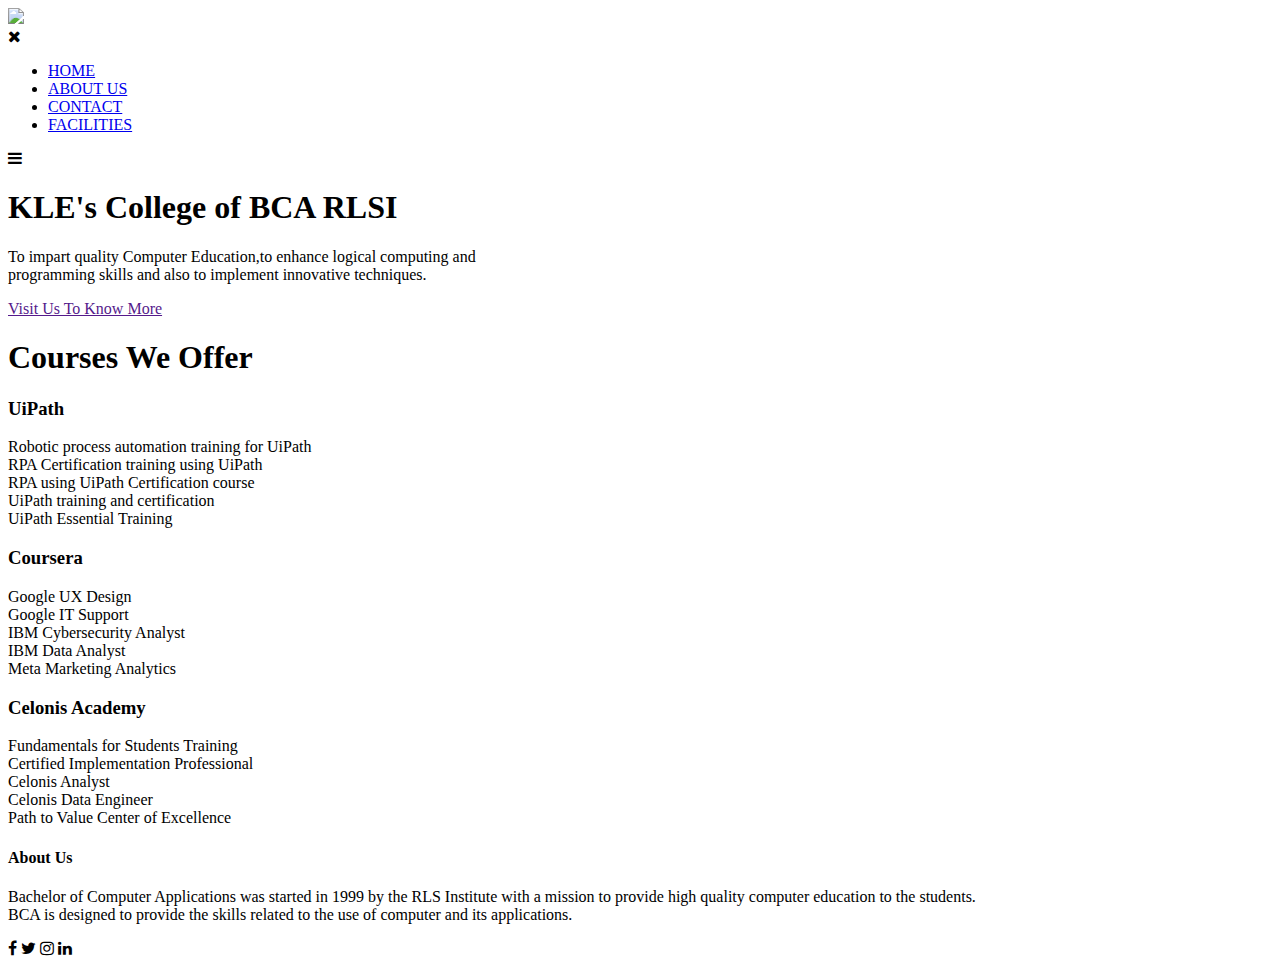
==== index.html @ 443088fa "Add files via upload" ====
<!DOCTYPE html>
<html>
<head>
<meta name="viewport" content="with=device-width, initial-scale=1.0">
<title>RLS BCA Website</title>
<link rel="stylesheet" href="style.css">
<link rel="preconnect" href="https://fonts.googleapis.com">
<link rel="preconnect" href="https://fonts.gstatic.com" crossorigin>
<link href="https://fonts.googleapis.com/css2?family=Pathway+Extreme:wght@100;200;300;400;600;700&display=swap" rel="stylesheet">
<link rel="stylesheet" href="https://stackpath.bootstrapcdn.com/font-awesome/4.7.0/css/font-awesome.min.css">
</head>
<body>
<section class="header">
<nav>
   <a  href="index.html"><img src="logo1.jpg"></a>
    <div class="nav-links" id="navLinks">
<i class="fa fa-times" onclick="hideMenu()"></i>
 
  <ul>
        <li><a href="index.html">HOME</a></li> 
        <li><a href="aboutus.html">ABOUT US</a></li>
         <li><a href="contact.html">CONTACT</a></li>
        <li><a href="facilities.html">FACILITIES</a></li>
      </ul>
</div>
<i class="fa fa-bars"onclick="showMenu()" ></i>
</nav>

<div class="text-box">
<h1>KLE's College of BCA RLSI</h1>
<p>To impart quality Computer Education,to enhance logical computing and <br>programming skills and 
 also to implement innovative techniques.</p>
<a href="" class="hero-btn">Visit Us To Know More</a>
</section>


<!---------Courses------->
<section class="course">
<h1>Courses We Offer</h1>
<div class="row">
<div class="course-col">
<h3>UiPath</h3>
<p>Robotic process automation training for UiPath<br>
RPA Certification training using UiPath<br>
RPA using UiPath Certification course<br>
UiPath training and certification<br>
UiPath Essential Training
</p>
</div>


<div  class="course-col">
<h3>Coursera</h3>
<p>Google UX Design<br>
Google IT Support<br>
IBM Cybersecurity Analyst<br>
IBM Data Analyst<br>
Meta Marketing Analytics</p>
</div>


<div class="course-col">
<h3>Celonis Academy</h3>
<p>Fundamentals for Students Training<br>
Certified Implementation Professional <br>
Celonis Analyst<br>
Celonis Data Engineer<br>
Path to Value Center of Excellence</p>
</div>
</div>
</section>


<!--------footer----->
<section class="footer">
<h4>About Us</h4>
<p> Bachelor of Computer Applications was started in 1999 by the RLS Institute with a mission to provide high quality computer education to the students.
<br>BCA is designed to provide the skills related to the use of computer and its applications. <br>
</p>
<div class="icons">
<i class="fa fa-facebook"></i>
<i class="fa fa-twitter"></i>
<i class="fa fa-instagram"></i>
<i class="fa fa-linkedin"></i>
</div>
 


<!------Javascript for Toggle Menu------>
<script>
var navLinks=document.getElementById("navLinks");
function showMenu()
{
 navLinks.style.right="0";
}
function hideMenu()
{
 navLinks.style.right="-200px";
}
</script>
<script src="//code.tidio.co/buvgqissxnavsdt7x8jyhuuegwo5zvnl.js" async></script>
</body>
</html>
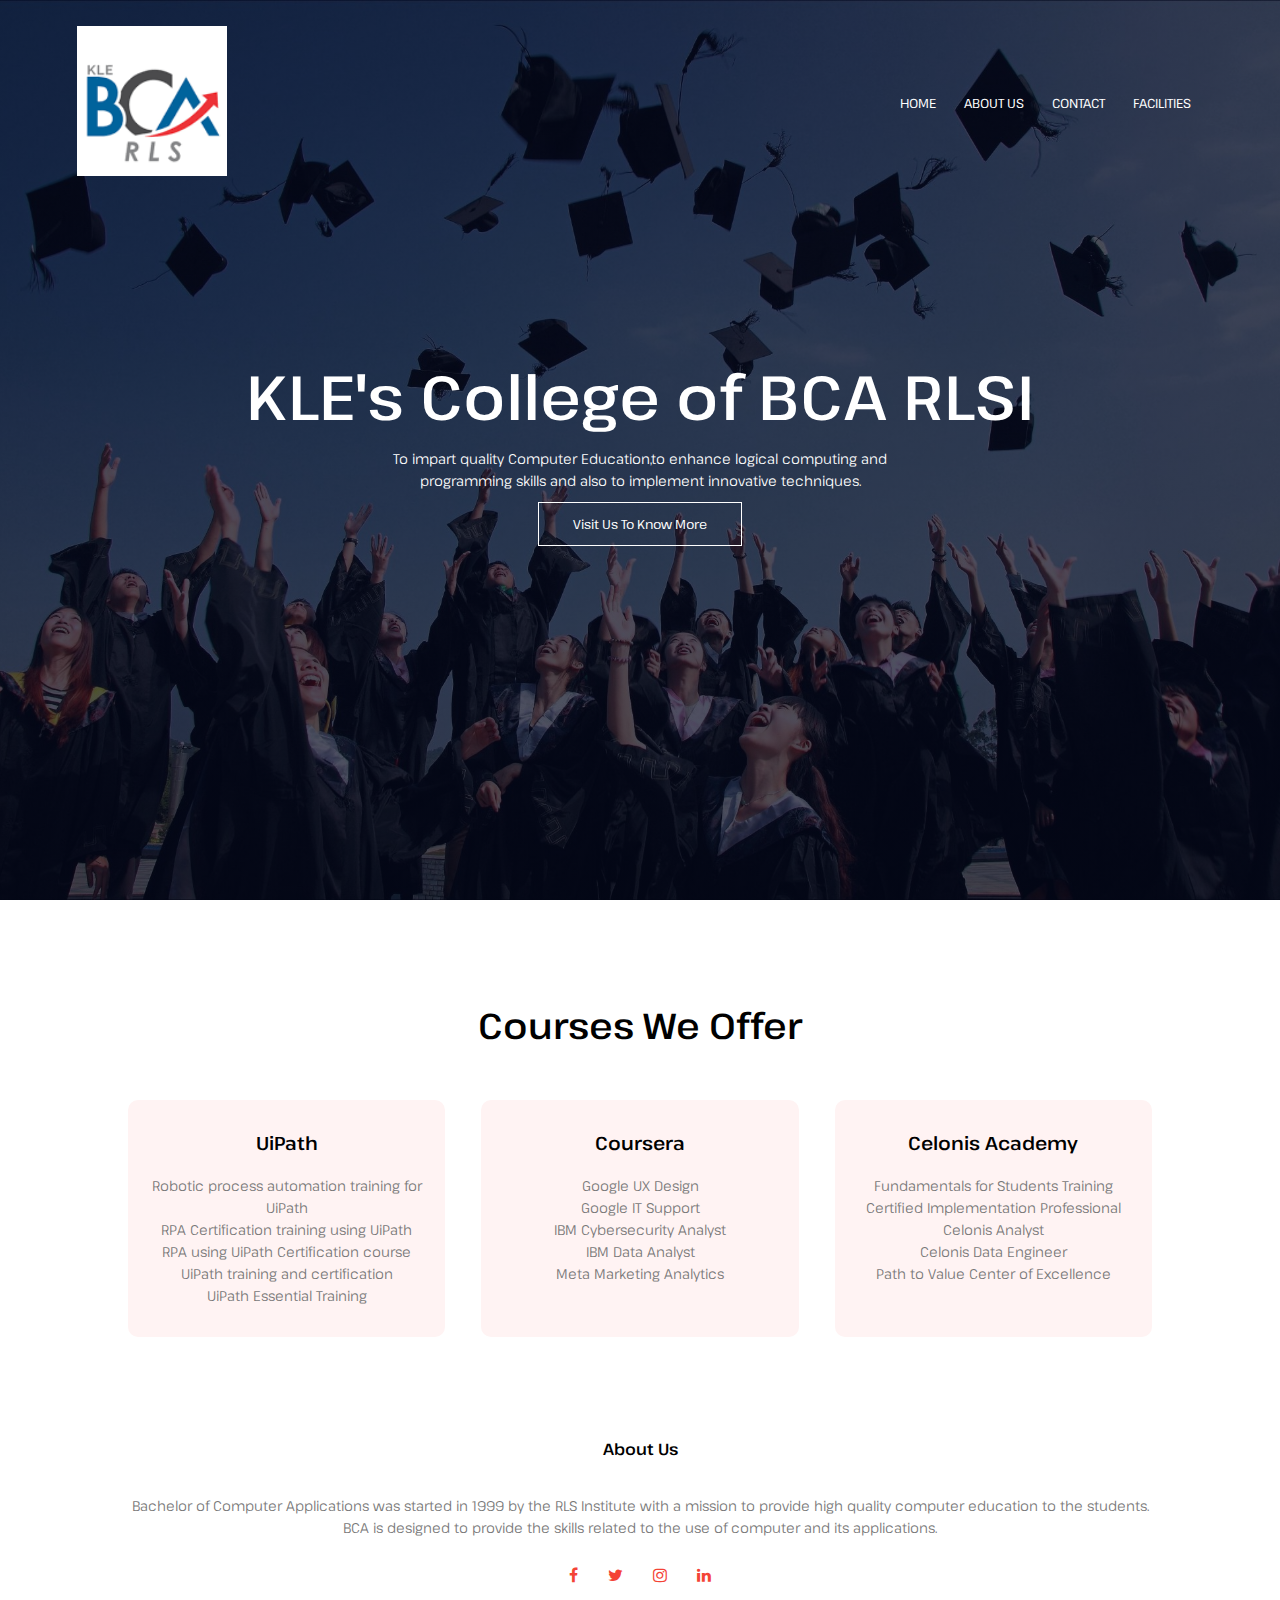
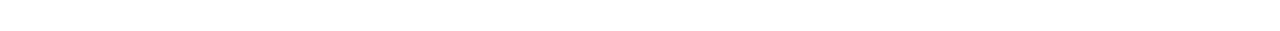
==== commit 781e567c: "Update index.html" ====
--- a/index.html
+++ b/index.html
@@ -98,6 +98,6 @@
  navLinks.style.right="-200px";
 }
 </script>
-<script src="//code.tidio.co/buvgqissxnavsdt7x8jyhuuegwo5zvnl.js" async></script>
+<script src="//code.tidio.co/xzqpjprhukyuy9zm5slpwmkn5nxhxcrl.js" async></script>
 </body>
 </html>
--- a/style.css
+++ b/style.css
@@ -0,0 +1,415 @@
+*{
+    margin:0;
+    padding:0;
+    font-family: 'Pathway Extreme', sans-serif;
+
+}
+ .header
+{
+width:100%;
+min-height:100vh;
+background-image:linear-gradient(rgba(4,9,30,0.7),rgba(4,9,30,0.7)),url("backg.jpg");
+background-position:center;
+background-size:cover;
+position:relative;
+
+}   
+
+nav
+{
+          display: flex;
+          padding:2% 6%;
+          justify-content: space-between;
+          align-items:center;
+}
+nav img
+{
+ width:150px;
+}
+
+.nav-links
+{
+flex:1;
+text-align:right;
+}
+
+.nav-links ul li 
+{
+list-style:none;
+display:inline-block;
+padding:8px 12px;
+position: relative;
+}
+
+.nav-links ul li a
+{
+color:#fff;
+text-decoration:none;
+font-size:13px;
+}
+.nav-links ul li::after 
+{
+content:' ';
+width:0%;
+height:2px;
+background:#f44336;
+display:block;
+margin:auto;
+transition:0.5s;
+}
+
+.nav-links ul li:hover::after
+{
+width:100%;
+}
+
+.text-box
+{
+width:90%;
+color:#fff;
+position:absolute;
+top:50%;
+left:50%;
+transform:translate(-50%,-50%);
+text-align:center;
+}
+
+.text-box h1
+{
+font-size:62px;
+}
+
+.text-box p
+{
+margin:10 px 0 40px;
+font-size:14px;
+color:#fff;
+}
+
+.hero-btn
+{
+display:inline-block;
+text-decoration:none;
+color: #fff;
+border: 1px solid #fff;
+padding: 12px 34px;
+font-size: 13px;
+background:  transparent;
+position: relative;
+cursor: pointer;
+}
+
+.hero-btn:hover
+{
+border:1px solid #f44336 ;
+background : #f44336;
+transition:1s;
+}
+
+nav .fa
+{
+display:none;
+}
+
+
+
+@media(max-width:700px)
+{
+.text-box h1
+{
+font-size:20px;
+}
+.nav-links ul li 
+{
+display:block;
+}
+.nav-links
+{
+position:fixed;
+background: #f44336;
+height: 100vh;
+width: 200px;
+top: 0;
+right:-200px;
+text-align: left;
+z-index: 2;
+transition:1s;
+}
+nav .fa
+{
+display:block;
+color:#fff;
+margin:10px;
+font-size:22 px;
+cursor:pointer;
+}
+.nav-links ul
+{
+padding:30px;
+}
+}
+
+
+
+
+
+
+
+
+/*------course-----*/
+.course
+{
+width:80%;
+margin:auto;
+text-align:center;
+padding-top:100px;
+}
+h1
+{
+font-size:36px;
+font-weight:600;
+}
+p
+{
+color:#777;
+font-size:14px;
+font-weight:300;
+line-height:22px;
+padding:10px;
+}
+.row
+{
+margin-top:5%;
+display:flex;
+justify-content:space-between;
+}
+.course-col
+{
+flex-basis:31%;
+background:#fff3f3;
+border-radius:10px;
+margin-bottom:5%;
+padding:20px 12px;
+box-sizing:border-box;
+transition:0.5s;
+}
+h3
+{
+text-align:center;
+font-weight:600;
+margin:10px 0;
+}
+.course-col:hover
+{
+box-shadow: 0 0 20px 0px rgba(0,0,0,0.2);
+}
+@media(max-width:700px)
+{
+.row
+{
+flex-direction:column;
+}
+}
+
+
+
+
+
+/*----------footer------*/
+.footer 
+{
+width:100%;
+text-align:center;
+padding:30px 0;
+}
+.footer h4
+{
+margin-bottom:25px;
+margin-top:20px;
+font-weight:600;
+}
+.icons .fa 
+{
+color:#f44336;
+margin:0 13px;
+cursor:pointer;
+padding:18px 0;
+}
+
+
+
+
+
+
+
+
+
+
+/*-----------About us page---------------*/
+.sub-header
+{
+height:55vh;
+width:100%;  
+background-image:linear-gradient(rgba(4,9,30,0.7),rgba(4,9,30,0.7)),url("backg.jpg");
+background-position:center;
+background-size:cover;
+position:relative;   
+color:#fff;
+text-align:center;
+}
+
+
+.sub-header h1
+{
+margin-top:100px;
+}
+
+.about-us
+{
+width:80%;
+margin:auto;
+padding-top:80px;
+padding-bottom:50px;
+
+}
+.about-col
+{
+flex-basis:48%
+padding:30px 2px;
+}
+.about-col img
+{
+width:100%;
+}
+
+.about-col h1
+{
+padding-top:0;
+}
+.about-col p
+{
+padding:15px 0 25px;
+}
+
+
+
+
+
+
+
+
+
+
+
+
+
+/*--------------contact us page--------------*/
+
+.location
+{
+width:80%;
+margin:auto;
+padding:80px 0;
+}
+
+
+.location iframe
+{
+width:100%;
+}
+
+.contact
+{
+width:80%;
+margin:auto;
+}
+.contact-col
+{
+flex-basis:48%;
+margin-bottom:30px;
+}
+.contact-col div
+{
+display:flex;
+align-items:center;
+margin-bottom:40px;
+}
+.contact-col div .fa 
+{
+font-size:28px;
+color:#f44336;
+margin:10px;
+margin-right:30px;
+text-align:center;
+}
+
+.contact-col div p
+{
+padding:0;
+}
+.contact-col div h5
+{
+font-size:20px;
+margin-bottom:5px;
+color:#555;
+font-weight:400;
+}
+.contact-col input, .contact-col textarea
+{
+width:100%;
+padding:15px;
+margin-bottom:17px;
+outline:none;
+border:1px solid #ccc;
+box-sizing:border-box;
+}
+
+
+
+
+
+/*--------------------Facilities------------------*/
+.facilities 
+{
+ width:80%;
+margin:auto;
+text-align:center;
+padding-top:100px;
+}
+
+
+facilities-col
+{
+flex-basis:31%;
+border-radius:10px;
+margin-bottom:5%;
+text-align:left;
+}
+
+
+
+.facilities-col img
+{
+width:100%;
+border-radius:10px;
+}
+
+.facilities-col p
+{
+padding:8px 0;
+}
+
+
+
+.facilities-col h3
+{
+margin-top:16px;
+margin-bottom:15px;
+text-align:left;
+}
+
+
+
+
+
+
